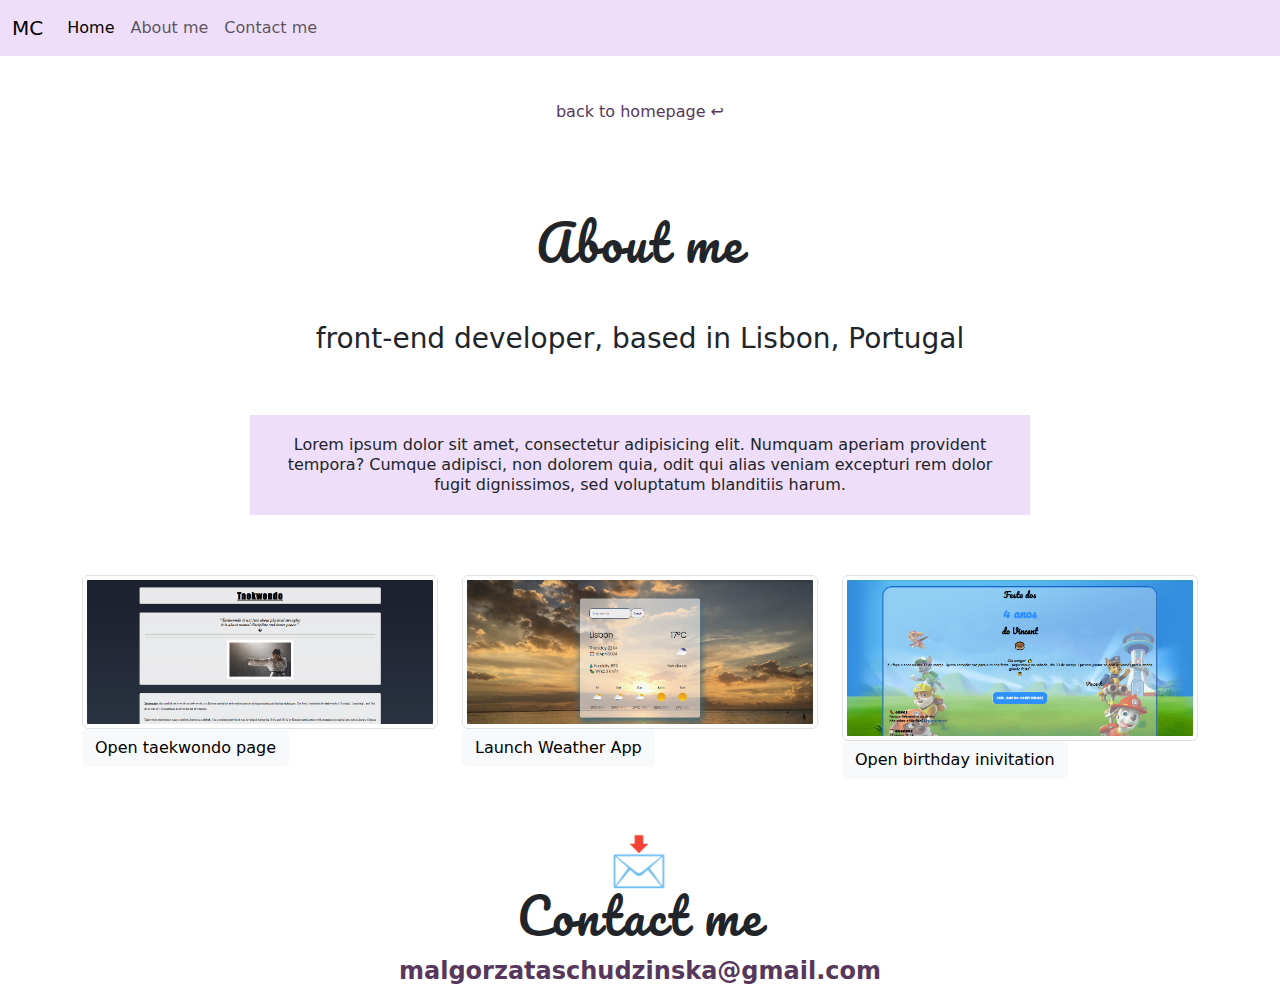
==== about.html @ 02560df2 "transfered html and css, worked on seo" ====
<!DOCTYPE html>
<html lang="en">
  <head>
    <meta charset="UTF-8" />
    <meta name="viewport" content="width=device-width, initial-scale=1.0" />
    <meta http-equiv="X-UA-Compatible" content="ie=edge" />
    <title>Malgorzata Chudzinska</title>
    <link rel="preconnect" href="https://fonts.googleapis.com" />
    <link rel="preconnect" href="https://fonts.gstatic.com" crossorigin />
    <link
      href="https://fonts.googleapis.com/css2?family=Luckiest+Guy&family=Pacifico&display=swap"
      rel="stylesheet"
    />
    <link
      href="https://cdn.jsdelivr.net/npm/bootstrap@5.3.3/dist/css/bootstrap.min.css"
      rel="stylesheet"
      integrity="sha384-QWTKZyjpPEjISv5WaRU9OFeRpok6YctnYmDr5pNlyT2bRjXh0JMhjY6hW+ALEwIH"
      crossorigin="anonymous"
    />
    <link rel="stylesheet" href="source\style.css" />
  </head>
  <body>
    <nav
      class="navbar navbar-expand-sm sticky-top"
      style="background-color: var(--about-color)"
    >
      <div class="container-fluid">
        <a class="navbar-brand" href="#">MC</a>
        <button
          class="navbar-toggler"
          type="button"
          data-bs-toggle="collapse"
          data-bs-target="#navbarNav"
          aria-controls="navbarNav"
          aria-expanded="false"
          aria-label="Toggle navigation"
        >
          <span class="navbar-toggler-icon"></span>
        </button>
        <div class="collapse navbar-collapse" id="navbarNav">
          <ul class="navbar-nav">
            <li class="nav-item">
              <a class="nav-link active" aria-current="page" href="index.html"
                >Home</a
              >
            </li>
            <li class="nav-item">
              <a class="nav-link" href="about.html">About me</a>
            </li>
            <li class="nav-item">
              <a class="nav-link" href="about.html#mail">Contact me</a>
            </li>
          </ul>
        </div>
      </div>
    </nav>
    <br />

    <a href="index.html" class="back-button"> back to homepage ↩ </a>
    <h1>About me</h1>
    <div class="container">
      <h3>front-end developer, based in Lisbon, Portugal</h3>
    </div>
    <div class="about-me-section">
      <div class="column">
        Lorem ipsum dolor sit amet, consectetur adipisicing elit. Numquam
        aperiam provident tempora? Cumque adipisci, non dolorem quia, odit qui
        alias veniam excepturi rem dolor fugit dignissimos, sed voluptatum
        blanditiis harum.
      </div>
    </div>

    <div class="container">
      <div class="row">
        <div class="col-sm-4">
          <img
            src="media\Taekwondo.png"
            class="img-thumbnail"
            alt="Taekwondo"
          />
          <a
            href="https://www.shecodes.io/cohorts/1617/projects/2060586"
            class="btn btn-light"
            target="_blank"
            >Open taekwondo page</a
          >
        </div>
        <div class="col-sm-4">
          <img
            src="media\weather app.png"
            class="img-thumbnail"
            alt="WeatherApp"
          />
          <a
            href="https://www.shecodes.io/cohorts/1646/projects/2162246"
            class="btn btn-light"
            target="_blank"
            >Launch Weather App</a
          >
        </div>
        <div class="col-sm-4">
          <img
            src="media\Birthday Party.png"
            class="img-thumbnail"
            alt="BirthdayParty"
            height="200"
          />
          <a
            href="https://4anos-do-vincent.netlify.app/"
            class="btn btn-light"
            target="_blank"
            >Open birthday inivitation</a
          >
        </div>
      </div>
    </div>

    <div class="contact">
      <h1>
        📩 <br />
        Contact me
      </h1>
    </div>
    <a href="mailto:malgorzataschudzinska@gmail.com" class="mail" id="mail"
      >malgorzataschudzinska@gmail.com</a
    >
    <script
      src="https://cdn.jsdelivr.net/npm/bootstrap@5.3.3/dist/js/bootstrap.bundle.min.js"
      integrity="sha384-YvpcrYf0tY3lHB60NNkmXc5s9fDVZLESaAA55NDzOxhy9GkcIdslK1eN7N6jIeHz"
      crossorigin="anonymous"
    ></script>
  </body>
</html>
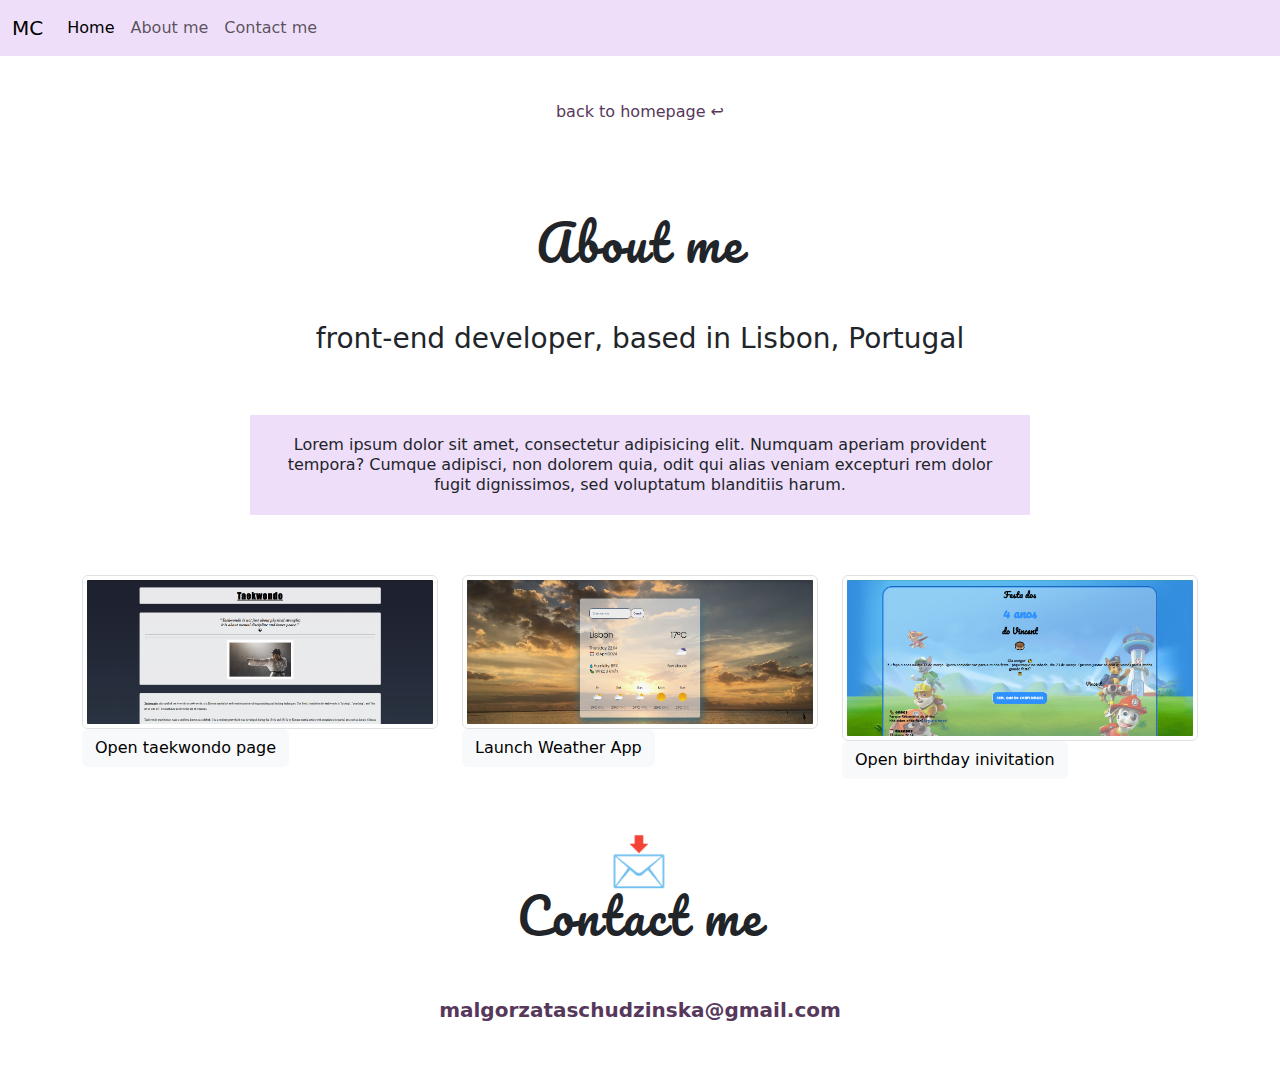
==== commit c154fabe: "worked on SEO and responsivness (buttons and e-mail)" ====
--- a/about.html
+++ b/about.html
@@ -4,7 +4,11 @@
     <meta charset="UTF-8" />
     <meta name="viewport" content="width=device-width, initial-scale=1.0" />
     <meta http-equiv="X-UA-Compatible" content="ie=edge" />
-    <title>Malgorzata Chudzinska</title>
+    <title>Malgorzata Chudzinska - about me</title>
+    <meta
+      name="description"
+      content="Malgorzata Chudzinska - a front-end developer's about me and contact information"
+    />
     <link rel="preconnect" href="https://fonts.googleapis.com" />
     <link rel="preconnect" href="https://fonts.gstatic.com" crossorigin />
     <link
@@ -17,7 +21,7 @@
       integrity="sha384-QWTKZyjpPEjISv5WaRU9OFeRpok6YctnYmDr5pNlyT2bRjXh0JMhjY6hW+ALEwIH"
       crossorigin="anonymous"
     />
-    <link rel="stylesheet" href="source\style.css" />
+    <link rel="stylesheet" href="source/style.css" />
   </head>
   <body>
     <nav
@@ -56,7 +60,9 @@
     </nav>
     <br />
 
-    <a href="index.html" class="back-button"> back to homepage ↩ </a>
+    <a href="index.html" class="back-button" title="go back to homepage">
+      back to homepage ↩
+    </a>
     <h1>About me</h1>
     <div class="container">
       <h3>front-end developer, based in Lisbon, Portugal</h3>
@@ -121,9 +127,15 @@
         Contact me
       </h1>
     </div>
-    <a href="mailto:malgorzataschudzinska@gmail.com" class="mail" id="mail"
-      >malgorzataschudzinska@gmail.com</a
-    >
+    <div class="container">
+      <a
+        href="mailto:malgorzataschudzinska@gmail.com"
+        class="mail"
+        id="mail"
+        title="send me an e-mail"
+        >malgorzataschudzinska@gmail.com</a
+      >
+    </div>
     <script
       src="https://cdn.jsdelivr.net/npm/bootstrap@5.3.3/dist/js/bootstrap.bundle.min.js"
       integrity="sha384-YvpcrYf0tY3lHB60NNkmXc5s9fDVZLESaAA55NDzOxhy9GkcIdslK1eN7N6jIeHz"
--- a/source/style.css
+++ b/source/style.css
@@ -0,0 +1,120 @@
+:root {
+  --main-color: #57385c;
+  --secondary-color: white;
+  --about-color: #efdefa;
+  --box: 2px solid rgba(87, 56, 92, 0.7);
+  --box-shadow: 21px 23px 34px 8px rgba(167, 82, 101, 0.2);
+}
+
+h1 {
+  font-family: "Pacifico", cursive;
+  font-size: 48px;
+  letter-spacing: 2px;
+}
+
+h1,
+h2 {
+  text-align: center;
+}
+
+.introduction {
+  margin-top: 150px;
+  margin-bottom: 60px;
+}
+
+.buttons {
+  display: flex;
+  justify-content: center;
+  margin-bottom: 100px;
+}
+
+.contact-me,
+.about-me {
+  padding: 20px 40px;
+  border: var(--box);
+  margin: 20px;
+  border-radius: 7px;
+  text-decoration: none;
+  font-weight: bold;
+  letter-spacing: 0.8px;
+}
+
+@media (max-width: 900px) {
+  .contact-me,
+  .about-me {
+    padding: 20px 20px;
+  }
+}
+
+.contact-me {
+  background: var(--main-color);
+  color: var(--secondary-color);
+  box-shadow: var(--box-shadow);
+  transition: all 200ms ease-in-out;
+}
+
+.contact-me:hover {
+  background: var(--secondary-color);
+  color: var(--main-color);
+}
+
+.about-me {
+  color: var(--main-color);
+  transition: all 200ms ease-in-out;
+}
+
+.about-me:hover {
+  box-shadow: var(--box-shadow);
+}
+
+.back-button {
+  text-decoration: none;
+  display: block;
+  text-align: center;
+  border: none;
+  color: var(--main-color);
+  padding: 20px 40px;
+  margin-bottom: 70px;
+}
+
+h3 {
+  text-align: center;
+  margin-bottom: 50px;
+}
+
+.about-me-section {
+  display: flex;
+  flex-direction: row;
+  margin: 0 auto;
+  max-width: 800px;
+}
+
+.column {
+  text-align: center;
+  background: var(--about-color);
+  margin: 10px;
+  padding: 20px;
+  line-height: 20px;
+}
+
+.mail {
+  display: flex;
+  justify-content: center;
+  color: var(--main-color);
+  font-weight: bold;
+  font-size: 20px;
+  text-decoration: none;
+}
+
+.mail:visited {
+  color: var(--about-color);
+}
+
+.container {
+  margin-top: 50px;
+  margin-bottom: 50px;
+}
+
+.card {
+  margin: 20px 0;
+}
